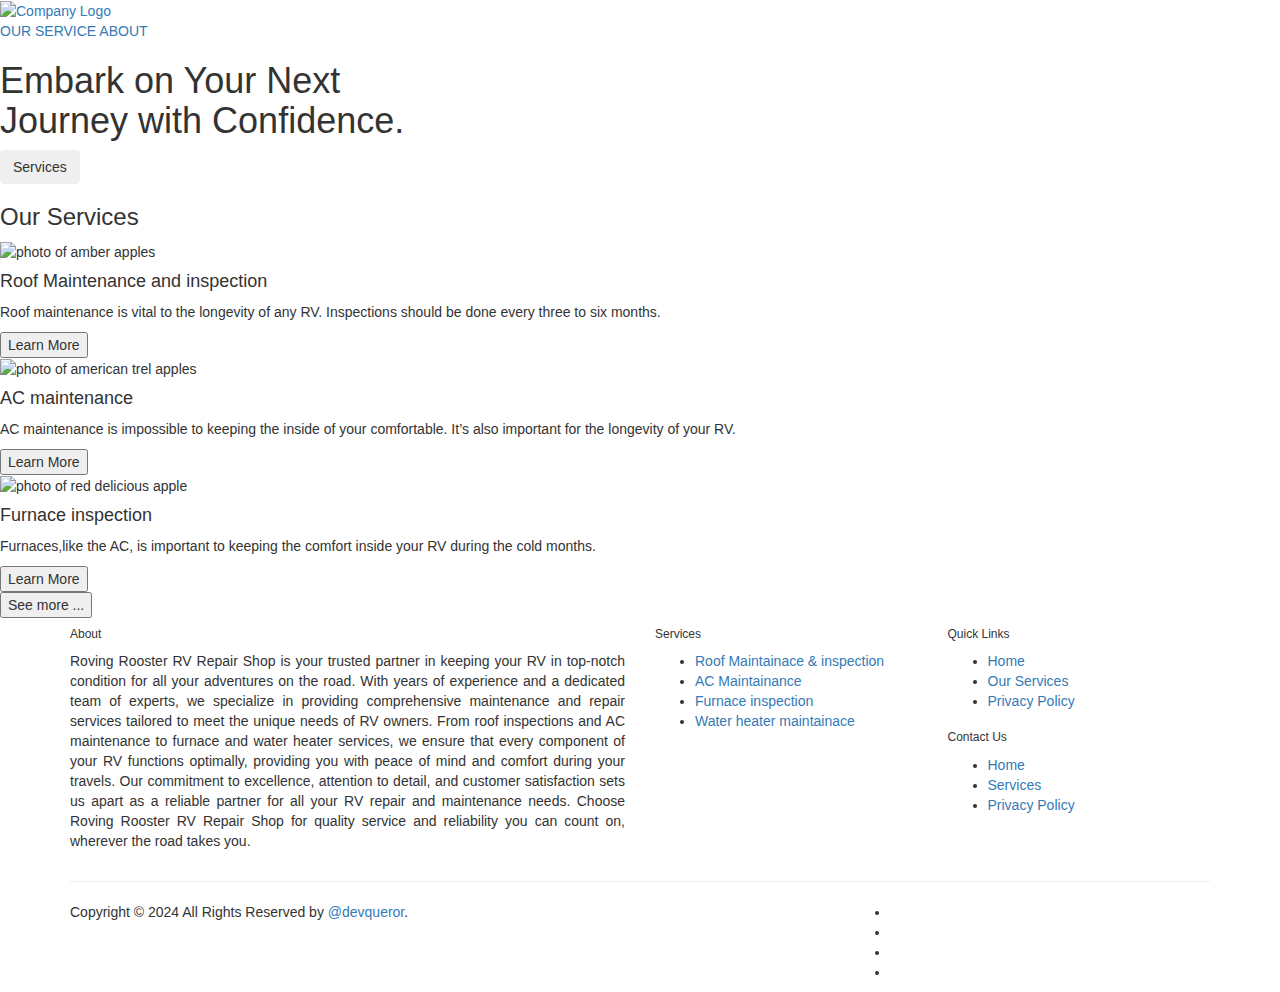
==== index.html @ 05ecd9a5 "----" ====
<!DOCTYPE html>
<html lang="en">

<head>
    <meta charset="UTF-8" />
    <meta name="viewport" content="width=device-width, initial-scale=1" />
    <link rel="icon" type="image/x-icon" href="images/logo2.PNG" sizes="192x192" />
    <title>Roving Rooster RV-Repair</title>
    <link rel="stylesheet" href="https://cdn.jsdelivr.net/npm/bootstrap@3.3.7/dist/css/bootstrap.min.css"
        integrity="sha384-BVYiiSIFeK1dGmJRAkycuHAHRg32OmUcww7on3RYdg4Va+PmSTsz/K68vbdEjh4u" crossorigin="anonymous">


    <link rel="stylesheet" href="css/index.css" />
</head>

<body>
    <header class="nav_header">
        <div class="nav_header_content">
            <a href="index.html/">
                <img src="images/logo.png" alt="Company Logo" id="header-img" /></a>
            <nav id="nav-bar">
                <a href="services.html" class="nav-link">OUR SERVICE</a>
                <a href="#about" class="nav-link">ABOUT</a>
            </nav>
        </div>
    </header>

    <header id="header" style="background-image: url('images/rvimage.jpg');">
        <section id="home-sec" class="flexible home-sec">
            <div class="eye-grabber">
                <h1>Embark on Your Next<br> Journey with Confidence.</h1>
                <button class="btn" onclick="window.location.href = '#services';">
                    Services
                </button>
            </div>
        </section>
    </header>
    <main>

        <section id="services" class="sec-padding">
            <h3 class="section-heading">Our Services</h3>
            <div class="sec-content-div flexible">

                <div class="tile">
                    <img src="images/rvimage1.jpeg" alt="photo of amber apples" />
                    <h4>Roof Maintenance and inspection</h4>
                    <p>
                        Roof maintenance is vital to the longevity of any RV. Inspections should be done every three to
                        six months.
                    </p>
                    <button class="tile_btn" onclick="window.location.href = 'services.html';">
                        Learn More
                    </button>
                </div>
                <div class="tile">
                    <img src="images/ac2.jpg" alt="photo of american trel apples" />
                    <h4>AC maintenance</h4>
                    <p>AC maintenance is impossible to keeping the inside of your comfortable. It’s also important for
                        the longevity of your
                        RV.
                    </p>
                    <button class="tile_btn" onclick="window.location.href = 'services.html';">
                        Learn More
                    </button>
                </div>
                <div class="tile">
                    <img src="images/furnace2.jpg" alt="photo of red delicious apple" />
                    <h4>Furnace inspection</h4>
                    <p>
                        Furnaces,like the AC, is important to keeping the comfort inside your RV during the cold months.
                    </p>
                    <button class="tile_btn" onclick="window.location.href = 'services.html';">
                        Learn More
                    </button>
                </div>
            </div>
            <div class="services_btn_link">
                <button class="more_services_btn" onclick="window.location.href = 'services.html';">
                    See more ...
                </button>
            </div>

        </section>

    </main>
    <!-- Site footer -->
    <footer class="site-footer">
        <div class="container">
            <div class="row">
                <div class="col-sm-12 col-md-6" id="about">
                    <h6>About</h6>
                    <p class="text-justify">Roving Rooster RV Repair Shop is your trusted partner in keeping your RV in
                        top-notch condition for all your adventures
                        on the road. With years of experience and a dedicated team of experts, we specialize in
                        providing comprehensive
                        maintenance and repair services tailored to meet the unique needs of RV owners. From roof
                        inspections and AC maintenance
                        to furnace and water heater services, we ensure that every component of your RV functions
                        optimally, providing you with
                        peace of mind and comfort during your travels. Our commitment to excellence, attention to
                        detail, and customer
                        satisfaction sets us apart as a reliable partner for all your RV repair and maintenance needs.
                        Choose Roving Rooster RV
                        Repair Shop for quality service and reliability you can count on, wherever the road takes you.
                    </p>
                </div>

                <div class="col-xs-6 col-md-3">
                    <h6>Services</h6>
                    <ul class="footer-links">
                        <li><a href="services.html/#roof">Roof Maintainace & inspection</a></li>
                        <li><a href="services.html/#ac">AC Maintainance</a></li>
                        <li><a href="services.html/#furnace">Furnace inspection</a></li>
                        <li><a href="services.html/#waterheater">Water heater maintainace</a></li>
                    </ul>
                </div>

                <div class="col-xs-6 col-md-3">
                    <h6>Quick Links</h6>
                    <ul class="footer-links">
                        <li><a href="index.html">Home</a></li>
                        <li><a href="services.html">Our Services</a></li>
                        <li><a href="#">Privacy Policy</a></li>

                    </ul>
                </div>

                <div class="col-xs-6 col-md-3">
                    <h6>Contact Us</h6>
                    <ul class="footer-links">
                        <li><a href="#">Home</a></li>
                        <li><a href="#">Services</a></li>
                        <li><a href="#">Privacy Policy</a></li>

                    </ul>
                </div>
            </div>
            <hr>
        </div>
        <div class="container">
            <div class="row">
                <div class="col-md-8 col-sm-6 col-xs-12">
                    <p class="copyright-text">Copyright &copy; 2024 All Rights Reserved by
                        <a href="#">@devqueror</a>.
                    </p>
                </div>

                <div class="col-md-4 col-sm-6 col-xs-12">
                    <ul class="social-icons">
                        <li><a class="facebook" href="#"><i class="fa fa-facebook"></i></a></li>
                        <li><a class="twitter" href="#"><i class="fa fa-twitter"></i></a></li>
                        <li><a class="dribbble" href="#"><i class="fa fa-dribbble"></i></a></li>
                        <li><a class="linkedin" href="#"><i class="fa fa-linkedin"></i></a></li>
                    </ul>
                </div>
            </div>
        </div>
    </footer>
</body>

</html>
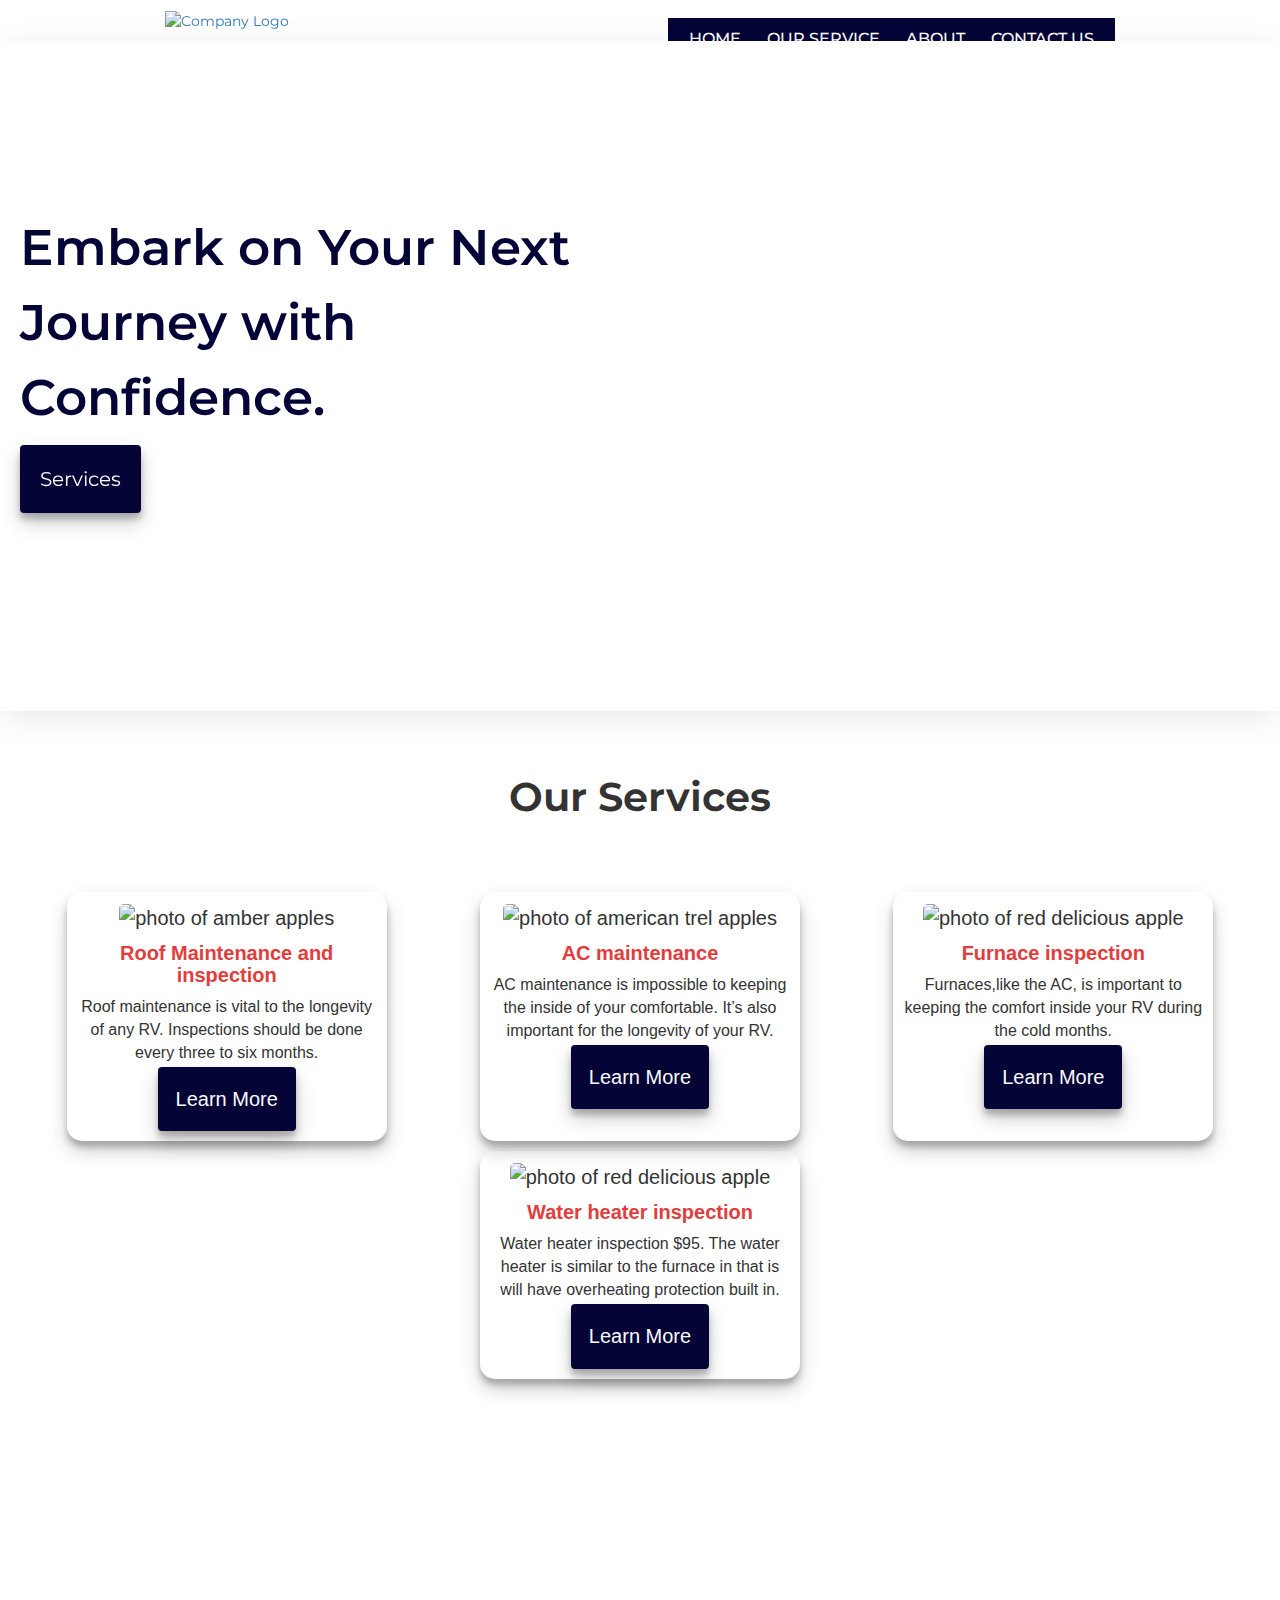
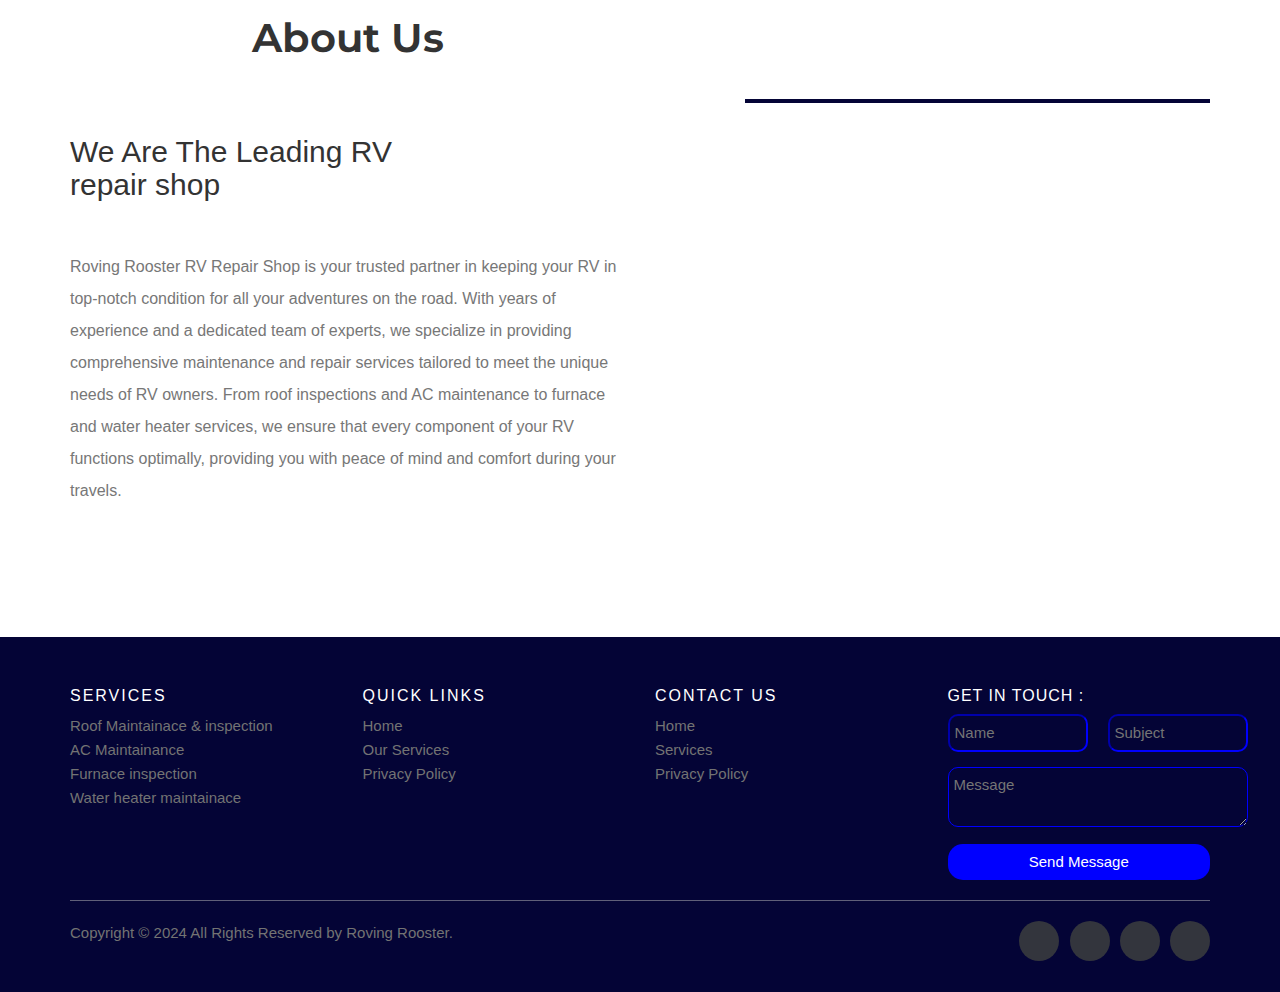
==== commit 2dbab14b: "----" ====
--- a/index.html
+++ b/index.html
@@ -16,16 +16,18 @@
 <body>
     <header class="nav_header">
         <div class="nav_header_content">
-            <a href="index.html/">
+            <a href="index.html">
                 <img src="images/logo.png" alt="Company Logo" id="header-img" /></a>
             <nav id="nav-bar">
+                <a href="index.html" class="nav-link">HOME</a>
                 <a href="services.html" class="nav-link">OUR SERVICE</a>
                 <a href="#about" class="nav-link">ABOUT</a>
+                <a href="#contactus" class="nav-link">CONTACT US</a>
             </nav>
         </div>
     </header>
 
-    <header id="header" style="background-image: url('images/rvimage.jpg');">
+    <header id="header" style="background-image: url('images/rvimage6.jpg');">
         <section id="home-sec" class="flexible home-sec">
             <div class="eye-grabber">
                 <h1>Embark on Your Next<br> Journey with Confidence.</h1>
@@ -36,9 +38,8 @@
         </section>
     </header>
     <main>
-
         <section id="services" class="sec-padding">
-            <h3 class="section-heading">Our Services</h3>
+            <h3 class="services_section_heading">Our Services</h3>
             <div class="sec-content-div flexible">
 
                 <div class="tile">
@@ -48,7 +49,7 @@
                         Roof maintenance is vital to the longevity of any RV. Inspections should be done every three to
                         six months.
                     </p>
-                    <button class="tile_btn" onclick="window.location.href = 'services.html';">
+                    <button class="tile_btn" onclick="window.location.href = 'services.html#roof';">
                         Learn More
                     </button>
                 </div>
@@ -59,7 +60,7 @@
                         the longevity of your
                         RV.
                     </p>
-                    <button class="tile_btn" onclick="window.location.href = 'services.html';">
+                    <button class="tile_btn" onclick="window.location.href = 'services.html#ac';">
                         Learn More
                     </button>
                 </div>
@@ -69,49 +70,75 @@
                     <p>
                         Furnaces,like the AC, is important to keeping the comfort inside your RV during the cold months.
                     </p>
-                    <button class="tile_btn" onclick="window.location.href = 'services.html';">
-                        Learn More
-                    </button>
-                </div>
-            </div>
-            <div class="services_btn_link">
-                <button class="more_services_btn" onclick="window.location.href = 'services.html';">
-                    See more ...
-                </button>
+                    <button class="tile_btn" onclick="window.location.href = 'services.html#furnace';">
+                        Learn More
+                    </button>
+                </div>
+
+                <div class="tile">
+                    <img src="images/waterheater.jpg" alt="photo of red delicious apple" />
+                    <h4>Water heater inspection</h4>
+                    <p>
+                        Water heater inspection $95. The water heater is similar to the furnace in that is will have overheating protection
+                        built in.
+                    </p>
+                    <button class="tile_btn" onclick="window.location.href = 'services.html#waterheater';">
+                        Learn More
+                    </button>
+                </div>
+
             </div>
 
         </section>
-
+        <section class="about-section" id="about">
+                            <div class="container">
+                                <div class="row clearfix">
+                        
+                                    <!--Content Column-->
+                                    <div class="content-column col-md-6 col-sm-12 col-xs-12">
+                                        <div class="inner-column">
+                                            <div class="sec-title">
+                                                <div class="section-heading">About Us</div>
+                                                <h2 class="about_Hd">We Are The Leading RV <br> repair shop</h2>
+                                            </div>
+                                            <div class="text">
+                                                Roving Rooster RV Repair Shop is your trusted partner in keeping your RV in
+                                                top-notch condition for all your adventures
+                                                on the road. With years of experience and a dedicated team of experts, we specialize in
+                                                providing comprehensive
+                                                maintenance and repair services tailored to meet the unique needs of RV owners. From roof
+                                                inspections and AC maintenance
+                                                to furnace and water heater services, we ensure that every component of your RV functions
+                                                optimally, providing you with
+                                                peace of mind and comfort during your travels.
+                                            </div>
+                                        </div>
+                                    </div>
+                        
+                                    <!--Image Column-->
+                                    <div class="image-column col-md-6 col-sm-12 col-xs-12">
+                                        <div class="inner-column " data-wow-delay="0ms" data-wow-duration="1500ms">
+                                            <div class="image">
+                                                <img src="images/rvphoto5.webp" alt="">
+                                            </div>
+                                        </div>
+                                    </div>
+                        
+                                </div>
+                            </div>
+        </section>
     </main>
     <!-- Site footer -->
     <footer class="site-footer">
         <div class="container">
             <div class="row">
-                <div class="col-sm-12 col-md-6" id="about">
-                    <h6>About</h6>
-                    <p class="text-justify">Roving Rooster RV Repair Shop is your trusted partner in keeping your RV in
-                        top-notch condition for all your adventures
-                        on the road. With years of experience and a dedicated team of experts, we specialize in
-                        providing comprehensive
-                        maintenance and repair services tailored to meet the unique needs of RV owners. From roof
-                        inspections and AC maintenance
-                        to furnace and water heater services, we ensure that every component of your RV functions
-                        optimally, providing you with
-                        peace of mind and comfort during your travels. Our commitment to excellence, attention to
-                        detail, and customer
-                        satisfaction sets us apart as a reliable partner for all your RV repair and maintenance needs.
-                        Choose Roving Rooster RV
-                        Repair Shop for quality service and reliability you can count on, wherever the road takes you.
-                    </p>
-                </div>
-
                 <div class="col-xs-6 col-md-3">
                     <h6>Services</h6>
                     <ul class="footer-links">
-                        <li><a href="services.html/#roof">Roof Maintainace & inspection</a></li>
-                        <li><a href="services.html/#ac">AC Maintainance</a></li>
-                        <li><a href="services.html/#furnace">Furnace inspection</a></li>
-                        <li><a href="services.html/#waterheater">Water heater maintainace</a></li>
+                        <li><a href="services.html#roof">Roof Maintainace & inspection</a></li>
+                        <li><a href="services.html#ac">AC Maintainance</a></li>
+                        <li><a href="services.html#furnace">Furnace inspection</a></li>
+                        <li><a href="services.html#waterheater">Water heater maintainace</a></li>
                     </ul>
                 </div>
 
@@ -125,7 +152,7 @@
                     </ul>
                 </div>
 
-                <div class="col-xs-6 col-md-3">
+                <div class="col-xs-6 col-md-3" id="contactus">
                     <h6>Contact Us</h6>
                     <ul class="footer-links">
                         <li><a href="#">Home</a></li>
@@ -134,6 +161,31 @@
 
                     </ul>
                 </div>
+
+                                <div class="col-xs-6 col-md-3">
+                                    <h6 class="email_hd">Get in touch :</h6>
+                                    <section class="email_sec">
+                                        <form>
+                                            <div class="email_input_sec">
+                                                <div class="email_input">
+                                                    <input name="name" placeholder="Name" type="text" class="text" />
+                                                </div>
+                                                <div class="email_input">
+                                                    <input name="Subject" placeholder="Subject" type="text" class="text" />
+                                                </div>
+                                            </div>
+                                            <div class="email_input_sec">
+                                                <div class="email_input_textarea">
+                                                    <textarea name="message" placeholder="Message"></textarea>
+                                                </div>
+                                            </div>
+                                            <div class="email_button_sec">
+                                                <a href="#" class="email_button">Send Message</a>
+                                            </div>
+                                        </form>
+                                    </section>
+                                </div>
+                                
             </div>
             <hr>
         </div>
@@ -141,7 +193,7 @@
             <div class="row">
                 <div class="col-md-8 col-sm-6 col-xs-12">
                     <p class="copyright-text">Copyright &copy; 2024 All Rights Reserved by
-                        <a href="#">@devqueror</a>.
+                        <a href="#">Roving Rooster</a>.
                     </p>
                 </div>
 
--- a/css/index.css
+++ b/css/index.css
@@ -0,0 +1,840 @@
+@import url("https://fonts.googleapis.com/css2?family=Montserrat:ital,wght@0,400;0,500;0,600;0,800;1,600&display=swap");
+@import url("https://fonts.googleapis.com/css2?family=Open+Sans:wght@400;600;700&display=swap");
+
+:root {
+    font-size: 10px;
+    font-family: "Open Sans", sans-serif;
+    margin: 0;
+    padding: 0;
+    box-sizing: border-box;
+    scroll-behavior: smooth;
+}
+
+body {
+    margin: 0;
+    padding: 0;
+}
+
+.nav_header {
+    height: max-content;
+    font-family: "Montserrat", sans-serif;
+    width: 100%;
+    background-color: white;
+    padding: 1rem 0;
+    position: sticky;
+    z-index: 99;
+    top: 0;
+    left: 0;
+    box-shadow: 0 6px 31px -2px rgba(0, 0, 0, 0.1);
+}
+
+#header {
+    background-size: cover;
+    background-position: center;
+    height: max-content;
+    font-family: "Montserrat", sans-serif;
+    width: 100%;
+    background-color: white;
+    padding: 1rem 0;
+    position: sticky;
+    z-index: 99;
+    left: 0;
+    box-shadow: 0 6px 31px -2px rgba(0, 0, 0, 0.1);
+}
+
+@media (max-width: 800px) {
+    #header {
+        text-align: center;
+        height: auto;
+    }
+}
+
+.nav_header_content {
+    max-width: 95rem;
+    width: auto;
+    margin: 0 auto;
+}
+
+.header-content-div {
+    max-width: 95rem;
+    width: auto;
+    margin: 0 auto;
+}
+
+@media (max-width: 991px) {
+    .header-content-div {
+        max-width: 75rem;
+    }
+
+    .nav_header_content {
+        max-width: 75rem;
+    }
+}
+
+#header-img {
+    height: 6.5rem;
+    width: auto;
+}
+
+@media (max-width: 800px) {
+    #header-img {
+        height: 4.5rem;
+    }
+}
+
+nav {
+    position: relative;
+    top: 0.8rem;
+    float: right;
+    font-size: 1.6rem;
+    font-weight: 500;
+    padding: 1rem;
+    background-color: #040436;
+}
+
+@media (max-width: 800px) {
+    nav {
+        position: static;
+        float: none;
+        font-size: 1.4rem;
+        padding: 1.5rem 1rem;
+    }
+}
+
+.nav-link {
+    text-decoration: none !important;
+    color: white;
+    margin: 0 0.5rem;
+    padding: 0 0.6rem;
+    transition: border-bottom 0.2s;
+}
+
+@media (max-width: 475px) {
+    .nav-link {
+        margin: 0 0.2rem;
+        padding: 0 0.2rem;
+        font-size: 1.2rem;
+    }
+}
+
+.nav-link:hover {
+    color: #e23d3d;
+    border-bottom: 2px solid #e23d3d;
+}
+
+.nav-link:active {
+    color: #f84848;
+}
+
+.flexible {
+    display: flex;
+    flex-flow: row wrap;
+    justify-content: center;
+    align-content: center;
+    text-align: center;
+}
+
+.home-sec {
+    font-family: "Montserrat", sans-serif;
+    background-size: cover;
+    background-position: center;
+    text-align: start;
+    min-height: 60rem;
+    height: auto;
+    margin: 0 auto 5rem auto;
+    justify-content: start;
+    max-width: 180rem;
+    color: #fff;
+}
+
+@media (max-width: 800px) {
+    .home-sec {
+        flex-flow: column wrap;
+        max-width: 100%;
+    }
+}
+
+.eye-grabber {
+    flex: 1;
+    padding: 2rem;
+}
+
+@media (max-width: 800px) {
+    .eye-grabber {
+        max-width: max-content;
+        padding-bottom: 8rem;
+    }
+}
+
+.eye-grabber h1 {
+    font-size: 5rem;
+    line-height: 1.5;
+    font-weight: 600;
+    background-color: rgba(255, 255, 255, 0.5);
+    color: #040436;
+}
+
+.eye-grabber-img {
+    flex: 1;
+}
+
+@media (max-width: 800px) {
+    .eye-grabber-img {
+        width: 100%;
+    }
+}
+
+.eye-grabber-img img {
+    max-width: 100%;
+}
+
+.services_btn_link {
+    display: flex;
+    justify-content: center;
+    align-items: center;
+}
+
+.more_services_btn {
+    border: none;
+    font-size: 2rem;
+    border-radius: 0.4rem;
+    padding: 1.8rem;
+    background-color: #040436;
+    color: #fafafa;
+    outline: 0;
+    box-shadow: 0 10px 20px rgba(0, 0, 0, 0.19), 0 6px 6px rgba(0, 0, 0, 0.23);
+    transition: all 0.2s;
+    margin-top: 2px;
+}
+
+.tile_btn {
+    border: none;
+    font-size: 2rem;
+    border-radius: 0.4rem;
+    padding: 1.8rem;
+    background-color: #040436;
+    color: #fafafa;
+    outline: 0;
+    box-shadow: 0 10px 20px rgba(0, 0, 0, 0.19), 0 6px 6px rgba(0, 0, 0, 0.23);
+    transition: all 0.2s;
+    margin-top: 2px;
+}
+
+.tile_btn:hover {
+    background-color: #040436;
+    cursor: pointer;
+}
+
+.tile_btn:active {
+    transform: scale(0.9);
+}
+
+.btn {
+    border: none;
+    font-size: 2rem;
+    border-radius: 0.4rem;
+    padding: 2rem;
+    background-color: #040436;
+    color: #fafafa;
+    outline: 0;
+    box-shadow: 0 10px 20px rgba(0, 0, 0, 0.19), 0 6px 6px rgba(0, 0, 0, 0.23);
+    transition: all 0.2s;
+}
+
+.btn:hover {
+    background-color: #040436;
+    cursor: pointer;
+}
+
+.btn:active {
+    transform: scale(0.9);
+}
+
+.section-heading {
+    font-size: 4rem;
+    font-family: "Montserrat", sans-serif;
+    font-weight: 650;
+    line-height: 1.2;
+    margin-bottom:53px;
+    padding:2rem;
+    text-align: center;
+}
+
+.services_section_heading{
+        font-size: 4rem;
+            font-family: "Montserrat", sans-serif;
+            font-weight: 650;
+            line-height: 1.2;
+            margin-top:-38px;
+            margin-bottom: 45px;
+            padding: 2rem;
+            text-align: center;
+}
+
+.sec-content-div {
+    font-size: 2rem;
+    /*text-align: start;*/
+    padding: 1px 2rem 5rem 2rem;
+    width: auto;
+    justify-content: space-around;
+    max-width: 150rem;
+    margin: 0 auto;
+}
+
+.sec-padding {
+    padding: 8rem 0 10rem 0;
+}
+
+
+#about img {
+    max-width: 100%;
+    height: auto;
+    /*background-color: white;*/
+    border-radius: 0.5rem;
+    box-shadow: 0 6px 31px -2px rgba(0, 0, 0, 0.1);
+}
+
+#varieties {
+    background-color: #e3e3e3;
+}
+
+.tile {
+    /*background-color: #fafafa;*/
+    width: 32rem;
+    box-shadow: 0 10px 20px rgba(0, 0, 0, 0.19), 0 6px 6px rgba(0, 0, 0, 0.23);
+    border-radius: 1.5rem;
+    transition: all 0.2s;
+    padding: 1rem;
+    margin: 0.5rem;
+}
+
+@media (max-width: 680px) {
+    .tile {
+        width: auto;
+        max-width: 100%;
+        min-width: 20rem;
+        padding: 1rem!important;
+       /*margin: 1.5rem auto;*/
+        height: auto;
+    }
+}
+
+.tile img {
+    width: 100%;
+    max-width: 30rem;
+    border-radius: 0.5rem;
+}
+
+.tile h4 {
+    font-size: 2rem;
+    font-weight: 600;
+    padding: 1rem 0;
+    color: #e23d3d;
+    margin: 0;
+}
+
+.tile p {
+    font-size: 1.6rem;
+    padding: 0;
+    margin: 0;
+}
+
+.tile:hover {
+    transform: scale(1.05);
+    box-shadow: 0 20px 40px rgba(0, 0, 0, 0.19), 0 16px 16px rgba(0, 0, 0, 0.23);
+}
+
+#our-service {
+    background-color: #ee6f57;
+}
+
+.bars {
+    height: max-content;
+    display: flex;
+    flex-flow: row wrap;
+    justify-content: space-between;
+    align-content: flex-start;
+    margin: 2rem;
+    width: 100%;
+}
+
+@media (max-width: 990px) {
+    .bars {
+        flex-flow: column wrap;
+    }
+
+    .icon-container {
+        margin: 0 2.5rem;
+    }
+}
+
+.bars .icon-container {
+    max-width: 10rem;
+    flex: 1;
+}
+
+.icon-container img {
+    max-height: 100%;
+    max-width: 100%;
+}
+
+.bars .txt-container {
+    flex: 2;
+    padding: 3rem;
+}
+
+.txt-container h5 {
+    font-size: 4rem;
+    font-weight: 500;
+    padding: 0;
+    margin: 0;
+    font-family: "Montserrat", sans-serif;
+}
+
+.txt-container p {
+    font-size: 2.3rem;
+}
+
+#benefits {
+    background-color: #f84848;
+}
+
+#benefits iframe {
+    outline: 0;
+    border: none;
+    width: 100%;
+    border-radius: 0.4rem;
+    box-shadow: 0 20px 40px rgba(0, 0, 0, 0.19), 0 16px 16px rgba(0, 0, 0, 0.23);
+}
+
+#contact {
+    background-color: #cb3737;
+    color: #fafafa;
+}
+
+#contact h6 {
+    font-size: 3rem;
+    font-weight: 500;
+}
+
+.text-justify{
+    text-align: justify;
+    font-size: 16px;
+}
+
+input[type="email"] {
+    border: none;
+    outline: 0;
+    font-size: 2rem;
+    border-radius: 0.4rem;
+    box-shadow: 0 10px 20px rgba(0, 0, 0, 0.19), 0 6px 6px rgba(0, 0, 0, 0.23);
+    padding: 2rem;
+}
+
+@media (max-width: 520px) {
+    #contact h6 {
+        font-size: 2rem;
+    }
+
+    #contact input[type="submit"],
+    #contact input[type="email"] {
+        margin: 1rem 1rem 0 1rem;
+    }
+}
+
+                /**About section**/
+        
+                .about-section {
+                    position: relative;
+                    padding: 50px 0px;
+                }
+        
+                .about-section .content-column {
+                    position: relative;
+                    margin-bottom: 40px;
+                }
+        
+                .about-section .content-column .inner-column {
+                    position: relative;
+                    padding-top: 10px;
+                    /*padding-right: 100px;*/
+                    display: flex;
+                    flex-direction: column;
+                    justify-content: center !important;
+                }
+        
+                .about-section .content-column .text {
+                    position: relative;
+                    color: #777777;
+                    font-size: 1.6rem;
+                    line-height: 2em;
+                    margin-bottom: 40px;
+                    /*text-align: center;*/
+
+                }
+
+                .about_Hd{
+                    /*text-align: center;*/
+                }
+        
+                .about-section .content-column .email {
+                    position: relative;
+                    color: #252525;
+                    font-weight: 700;
+                    margin-bottom: 50px;
+                }
+        
+                .about-section .image-column {
+                    position: relative;
+                    margin-bottom: 50px;
+                }
+        
+                .about-section .image-column .inner-column {
+                    position: relative;
+                    /*padding: 40px 40px 0px 0px;*/
+                    margin-top: 115px;
+                    margin-left: 50px;
+                }
+        
+                .about-section .image-column .inner-column:after {
+                    position: absolute;
+                    content: '';
+                    right: 0px;
+                    top: 0px;
+                    left: 40px;
+                    bottom: 100px;
+                    z-index: -1;
+                    border: 2px solid #040436;
+                }
+        
+                .about-section .image-column .inner-column .image {
+                    position: relative;
+                }
+        
+                .about-section .image-column .inner-column .image:before {
+                    position: absolute;
+                    content: '';
+                    left: -50px;
+                    bottom: -50px;
+                    width: 299px;
+                    height: 299px;
+                    background: url(img/pattern-2.png) no-repeat;
+                }
+        
+                .about-section .image-column .inner-column .image img {
+                    position: relative;
+                    width: 100%;
+                    display: block;
+                }
+        
+                .about-section .image-column .inner-column .image .overlay-box {
+                    position: absolute;
+                    left: 40px;
+                    bottom: 48px;
+                }
+        
+                .about-section .image-column .inner-column .image .overlay-box .year-box {
+                    position: relative;
+                    color: #252525;
+                    font-size: 24px;
+                    font-weight: 700;
+                    line-height: 1.4em;
+                    padding-left: 125px;
+                }
+        
+                .about-section .image-column .inner-column .image .overlay-box .year-box .number {
+                    position: absolute;
+                    left: 0px;
+                    top: 0px;
+                    width: 110px;
+                    height: 110px;
+                    color: #040436;
+                    font-size: 68px;
+                    font-weight: 700;
+                    line-height: 105px;
+                    text-align: center;
+                    background-color: #ffffff;
+                    border: 1px solid #000000;
+                }
+        
+                .about-section .btn-style-three:before {
+                    position: absolute;
+                    content: '';
+                    left: 10px;
+                    top: 10px;
+                    z-index: -1;
+                    right: -10px;
+                    bottom: -10px;
+                    background: url(https://i.ibb.co/DKn55Qz/pattern-1.jpg) repeat;
+                }
+        
+                .about-section .btn-style-three:hover {
+                    color: #ffffff;
+                    background: #d7a449;
+                }
+        
+                .about-section .btn-style-three {
+                    position: relative;
+                    line-height: 24px;
+                    color: #252525;
+                    font-size: 15px;
+                    font-weight: 700;
+                    background: none;
+                    display: inline-block;
+                    padding: 11px 40px;
+                    background-color: #ffffff;
+                    text-transform: capitalize;
+                    border: 2px solid #040436;
+                    font-family: 'Arimo', sans-serif;
+                }
+        
+                .sec-title2 {
+                    color: #fff;
+                }
+        
+                .sec-title {
+                    position: relative;
+                    padding-bottom: 40px;
+                }
+        
+                .sec-title .title {
+                    position: relative;
+                    color: #040436;
+                    font-size: 18px;
+                    font-weight: 700;
+                    padding-right: 50px;
+                    margin-bottom: 15px;
+                    display: inline-block;
+                    text-transform: capitalize;
+                }
+        
+                .sec-title .title:before {
+                    position: absolute;
+                    content: '';
+                    right: 0px;
+                    bottom: 7px;
+                    width: 40px;
+                    height: 1px;
+                    background-color: #bbbbbb;
+                }
+
+
+/* ==== footer ===== */
+.site-footer {
+    background-color: #040436;
+    padding: 45px 0 20px;
+    font-size: 15px;
+    line-height: 24px;
+    color: #737373;
+}
+
+.site-footer hr {
+    border-top-color: #bbb;
+    opacity: 0.5
+}
+
+.site-footer hr.small {
+    margin: 20px 0
+}
+
+.site-footer h6 {
+    color: #fff;
+    font-size: 16px;
+    text-transform: uppercase;
+    margin-top: 5px;
+    letter-spacing: 2px
+}
+
+.site-footer a {
+    color: #737373;
+}
+
+.site-footer a:hover {
+    color: #3366cc;
+    text-decoration: none;
+}
+
+.footer-links {
+    padding-left: 0;
+    list-style: none
+}
+
+.footer-links li {
+    display: block
+}
+
+.footer-links a {
+    color: #737373
+}
+
+.footer-links a:active,
+.footer-links a:focus,
+.footer-links a:hover {
+    color: #3366cc;
+    text-decoration: none;
+}
+
+.footer-links.inline li {
+    display: inline-block
+}
+
+.site-footer .social-icons {
+    text-align: right
+}
+
+.site-footer .social-icons a {
+    width: 40px;
+    height: 40px;
+    line-height: 40px;
+    margin-left: 6px;
+    margin-right: 0;
+    border-radius: 100%;
+    background-color: #33353d
+}
+
+.copyright-text {
+    margin: 0
+}
+
+@media (max-width:991px) {
+    .site-footer [class^=col-] {
+        margin-bottom: 30px
+    }
+}
+
+@media (max-width:767px) {
+    .site-footer {
+        padding-bottom: 0
+    }
+
+    .site-footer .copyright-text,
+    .site-footer .social-icons {
+        text-align: center
+    }
+}
+
+.social-icons {
+    padding-left: 0;
+    margin-bottom: 0;
+    list-style: none
+}
+
+.social-icons li {
+    display: inline-block;
+    margin-bottom: 4px
+}
+
+.social-icons li.title {
+    margin-right: 15px;
+    text-transform: uppercase;
+    color: #96a2b2;
+    font-weight: 700;
+    font-size: 13px
+}
+
+.social-icons a {
+    background-color: #eceeef;
+    color: #818a91;
+    font-size: 16px;
+    display: inline-block;
+    line-height: 44px;
+    width: 44px;
+    height: 44px;
+    text-align: center;
+    margin-right: 8px;
+    border-radius: 100%;
+    -webkit-transition: all .2s linear;
+    -o-transition: all .2s linear;
+    transition: all .2s linear
+}
+
+.social-icons a:active,
+.social-icons a:focus,
+.social-icons a:hover {
+    color: #fff;
+    background-color: #29aafe
+}
+
+.social-icons.size-sm a {
+    line-height: 34px;
+    height: 34px;
+    width: 34px;
+    font-size: 14px
+}
+
+.social-icons a.facebook:hover {
+    background-color: #3b5998
+}
+
+.social-icons a.twitter:hover {
+    background-color: #00aced
+}
+
+.social-icons a.linkedin:hover {
+    background-color: #007bb6
+}
+
+.social-icons a.dribbble:hover {
+    background-color: #ea4c89
+}
+
+@media (max-width:767px) {
+    .social-icons li.title {
+        display: block;
+        margin-right: 0;
+        font-weight: 600
+    }
+}
+
+/*Footer Email*/
+.email_hd{
+    color: #fff;
+        font-size: 16px;
+        text-transform: uppercase;
+        margin-top: 5px;
+        letter-spacing: 1px !important;
+}
+.email_sec{
+    background-color: transparent;
+
+}
+
+.email_input_sec{
+    display: flex;
+    flex-direction: row;
+    margin-bottom: 10px;
+}
+
+.email_input{
+    margin-bottom: 5px; 
+    margin-right: 20px;   
+}
+
+.email_input input{
+    border-radius: 10px;
+    padding: 5px;
+    width: 140px;
+    background-color: transparent;
+    color: white;
+    border-color: blue;
+}
+
+.email_input_textarea textarea{
+    border-radius: 10px;
+    padding: 5px;
+    width: 300px;
+    background-color: transparent;
+    color: white;
+    border-color: blue;
+}
+
+.email_button_sec{
+        background-color: blue;
+        padding: 6px;
+        border-radius: 15px;
+        text-align: center;
+}
+
+.email_button{
+    color: white !important;
+}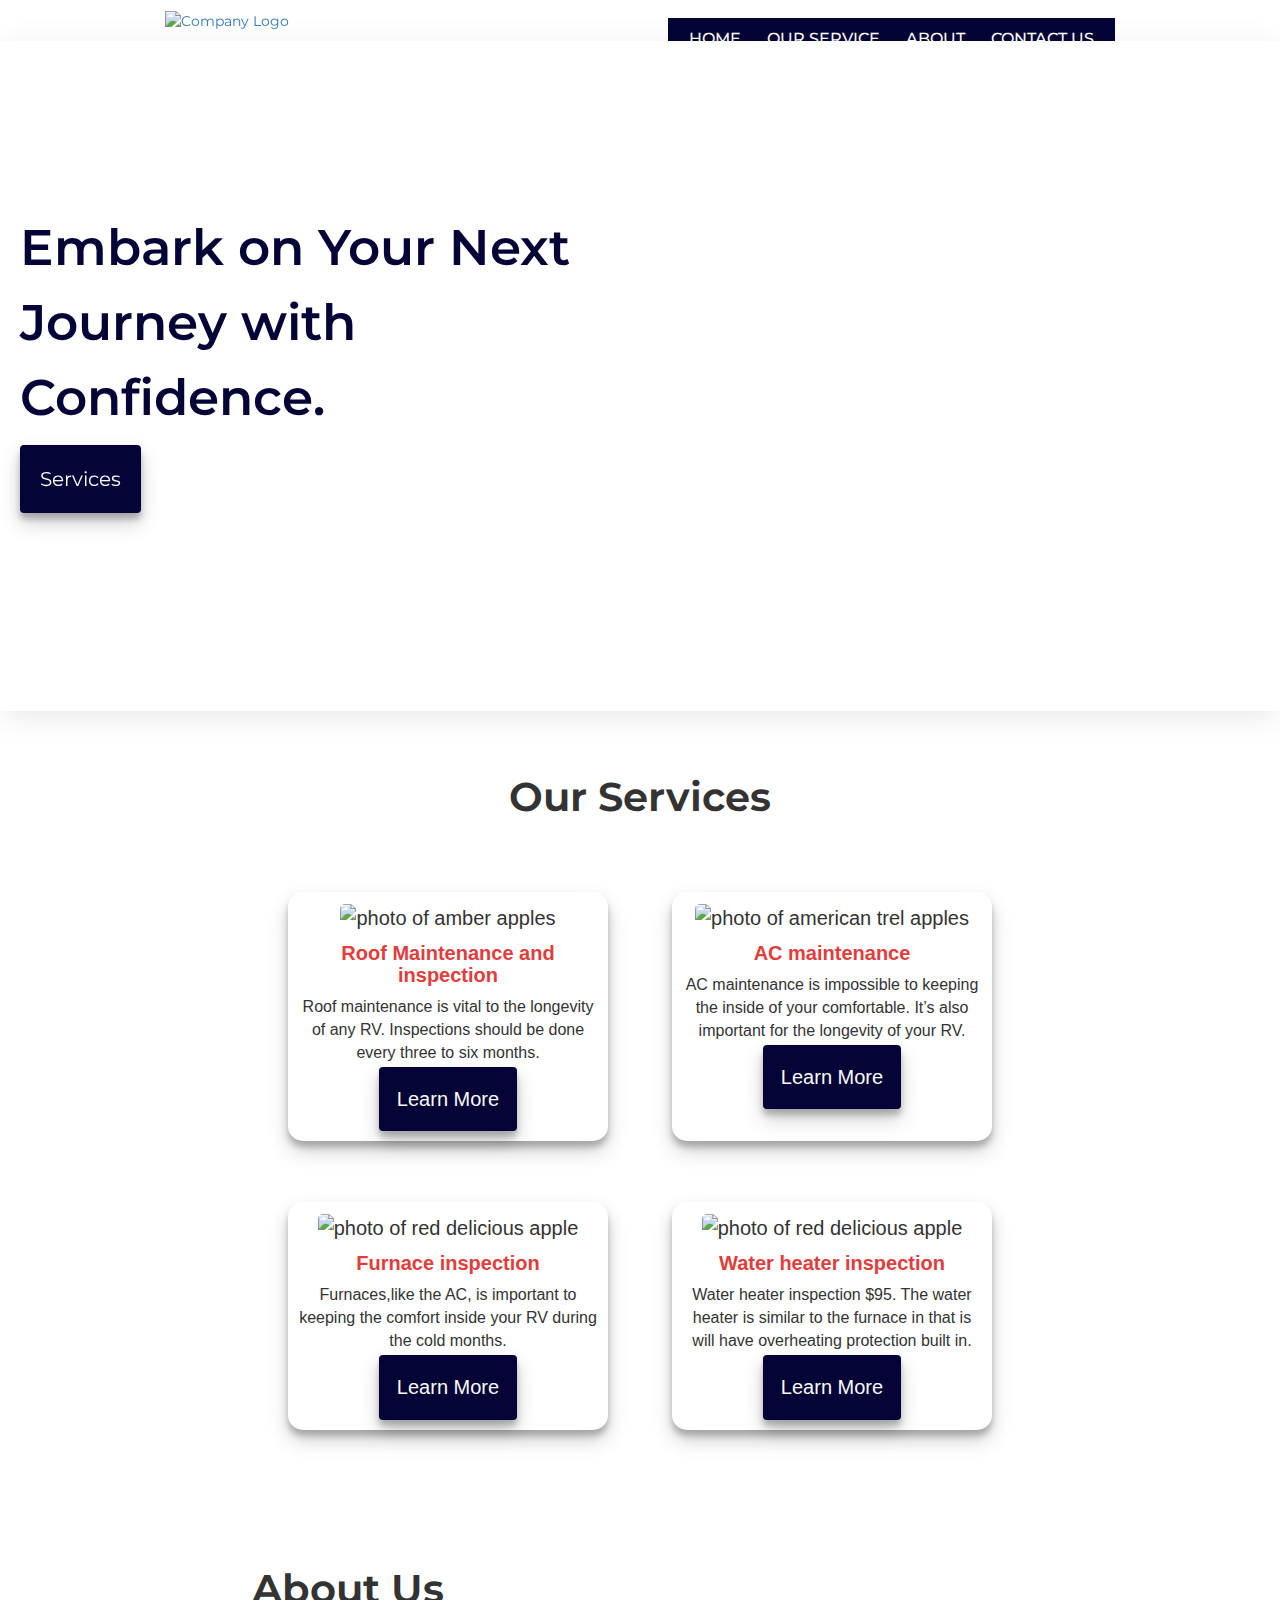
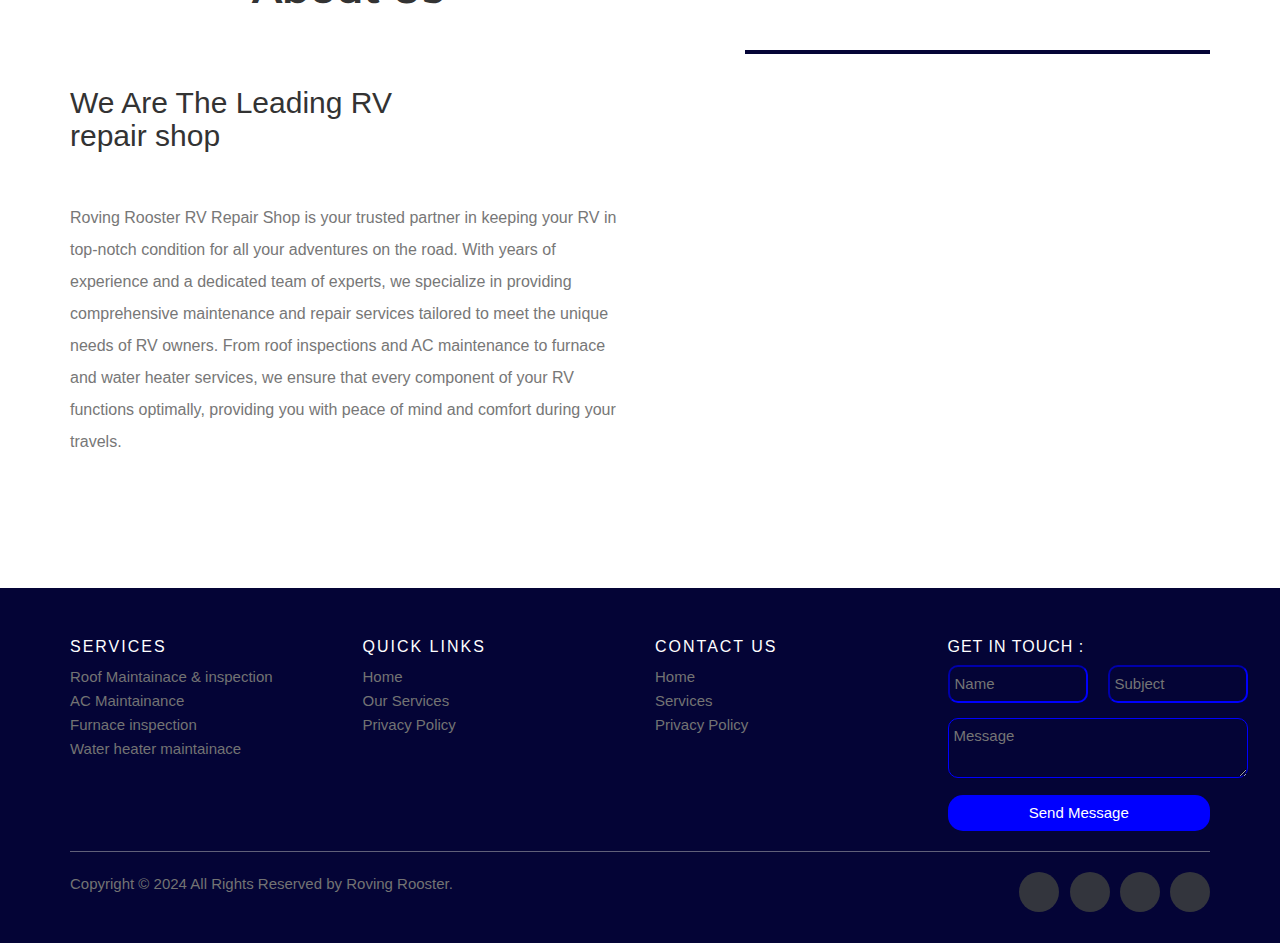
==== commit 00282765: "----" ====
--- a/index.html
+++ b/index.html
@@ -64,6 +64,8 @@
                         Learn More
                     </button>
                 </div>
+            </div>
+            <div class="sec-content-div flexible">
                 <div class="tile">
                     <img src="images/furnace2.jpg" alt="photo of red delicious apple" />
                     <h4>Furnace inspection</h4>
@@ -74,7 +76,6 @@
                         Learn More
                     </button>
                 </div>
-
                 <div class="tile">
                     <img src="images/waterheater.jpg" alt="photo of red delicious apple" />
                     <h4>Water heater inspection</h4>
@@ -86,7 +87,6 @@
                         Learn More
                     </button>
                 </div>
-
             </div>
 
         </section>
--- a/css/index.css
+++ b/css/index.css
@@ -276,13 +276,13 @@
     /*text-align: start;*/
     padding: 1px 2rem 5rem 2rem;
     width: auto;
-    justify-content: space-around;
     max-width: 150rem;
     margin: 0 auto;
+    gap:54px;
 }
 
 .sec-padding {
-    padding: 8rem 0 10rem 0;
+    padding-top: 8rem;
 }
 
 
@@ -314,7 +314,7 @@
         max-width: 100%;
         min-width: 20rem;
         padding: 1rem!important;
-       /*margin: 1.5rem auto;*/
+        margin: 1.5rem;
         height: auto;
     }
 }
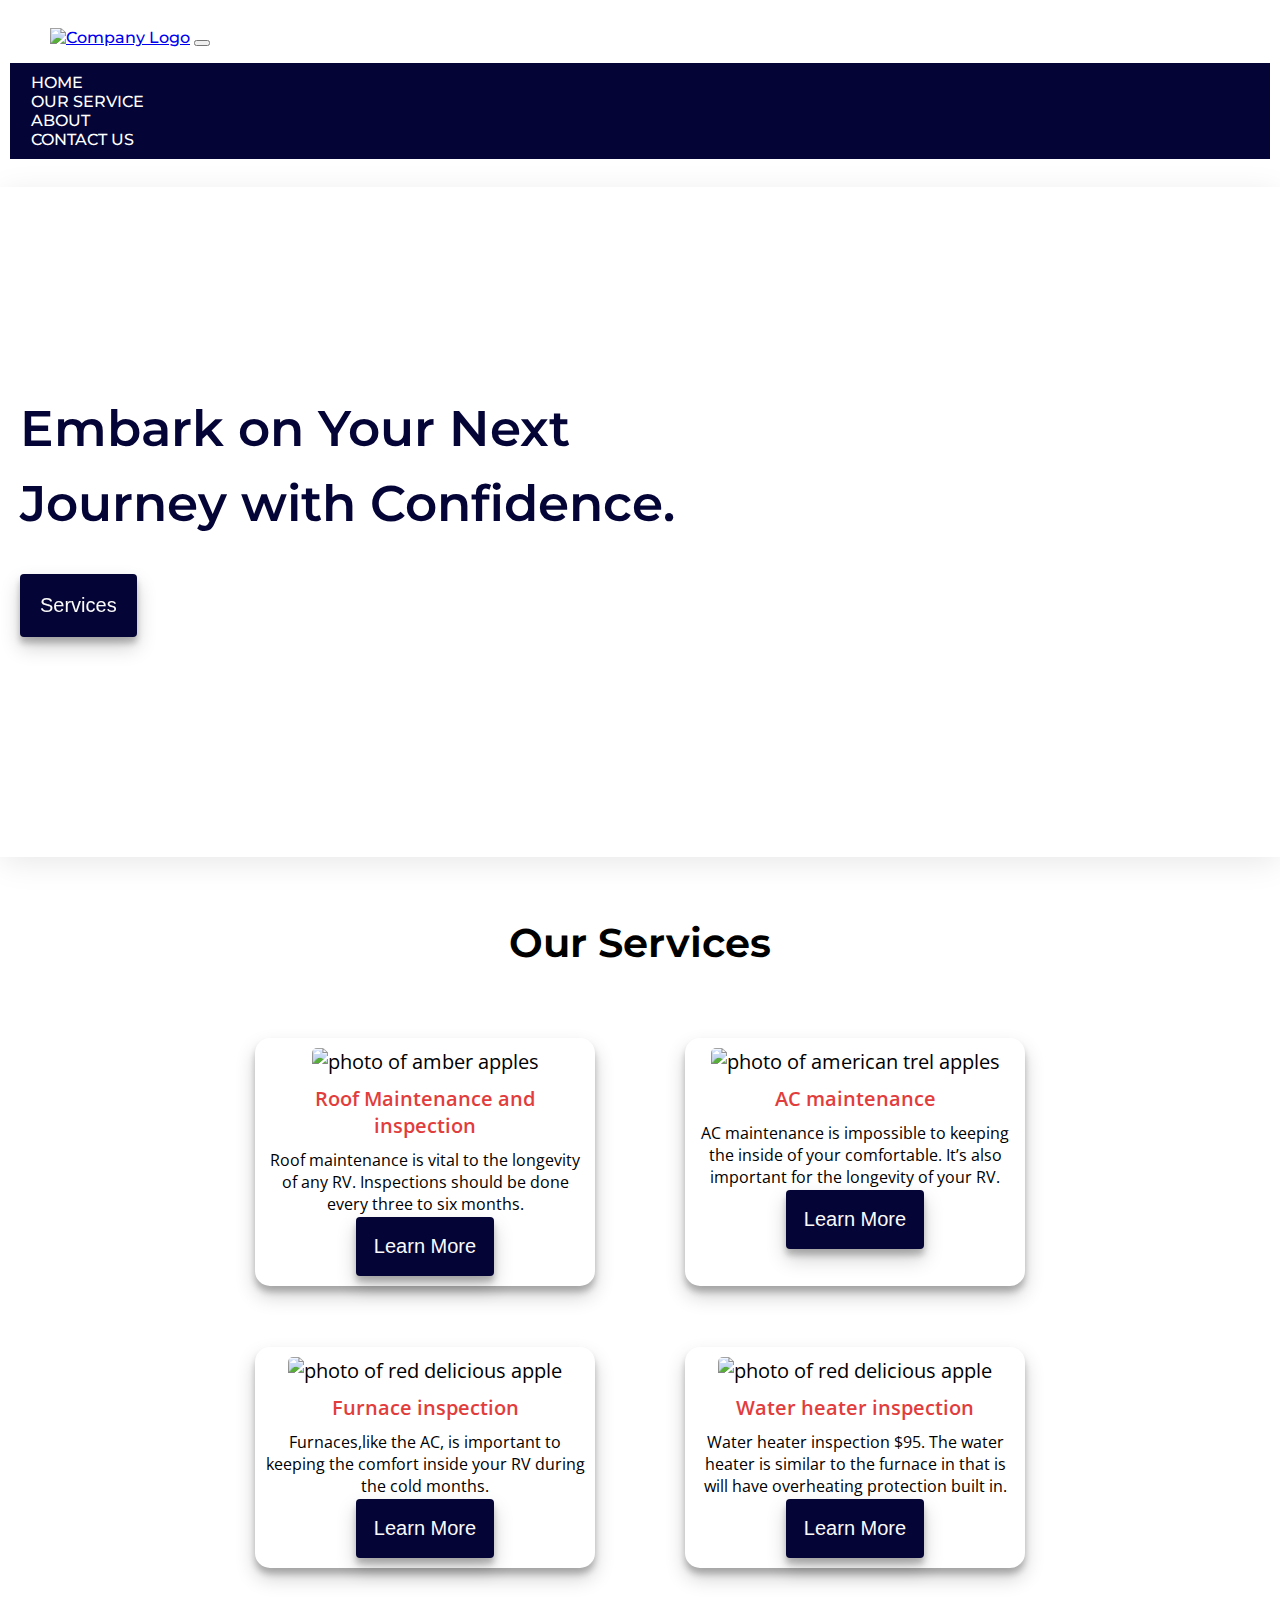
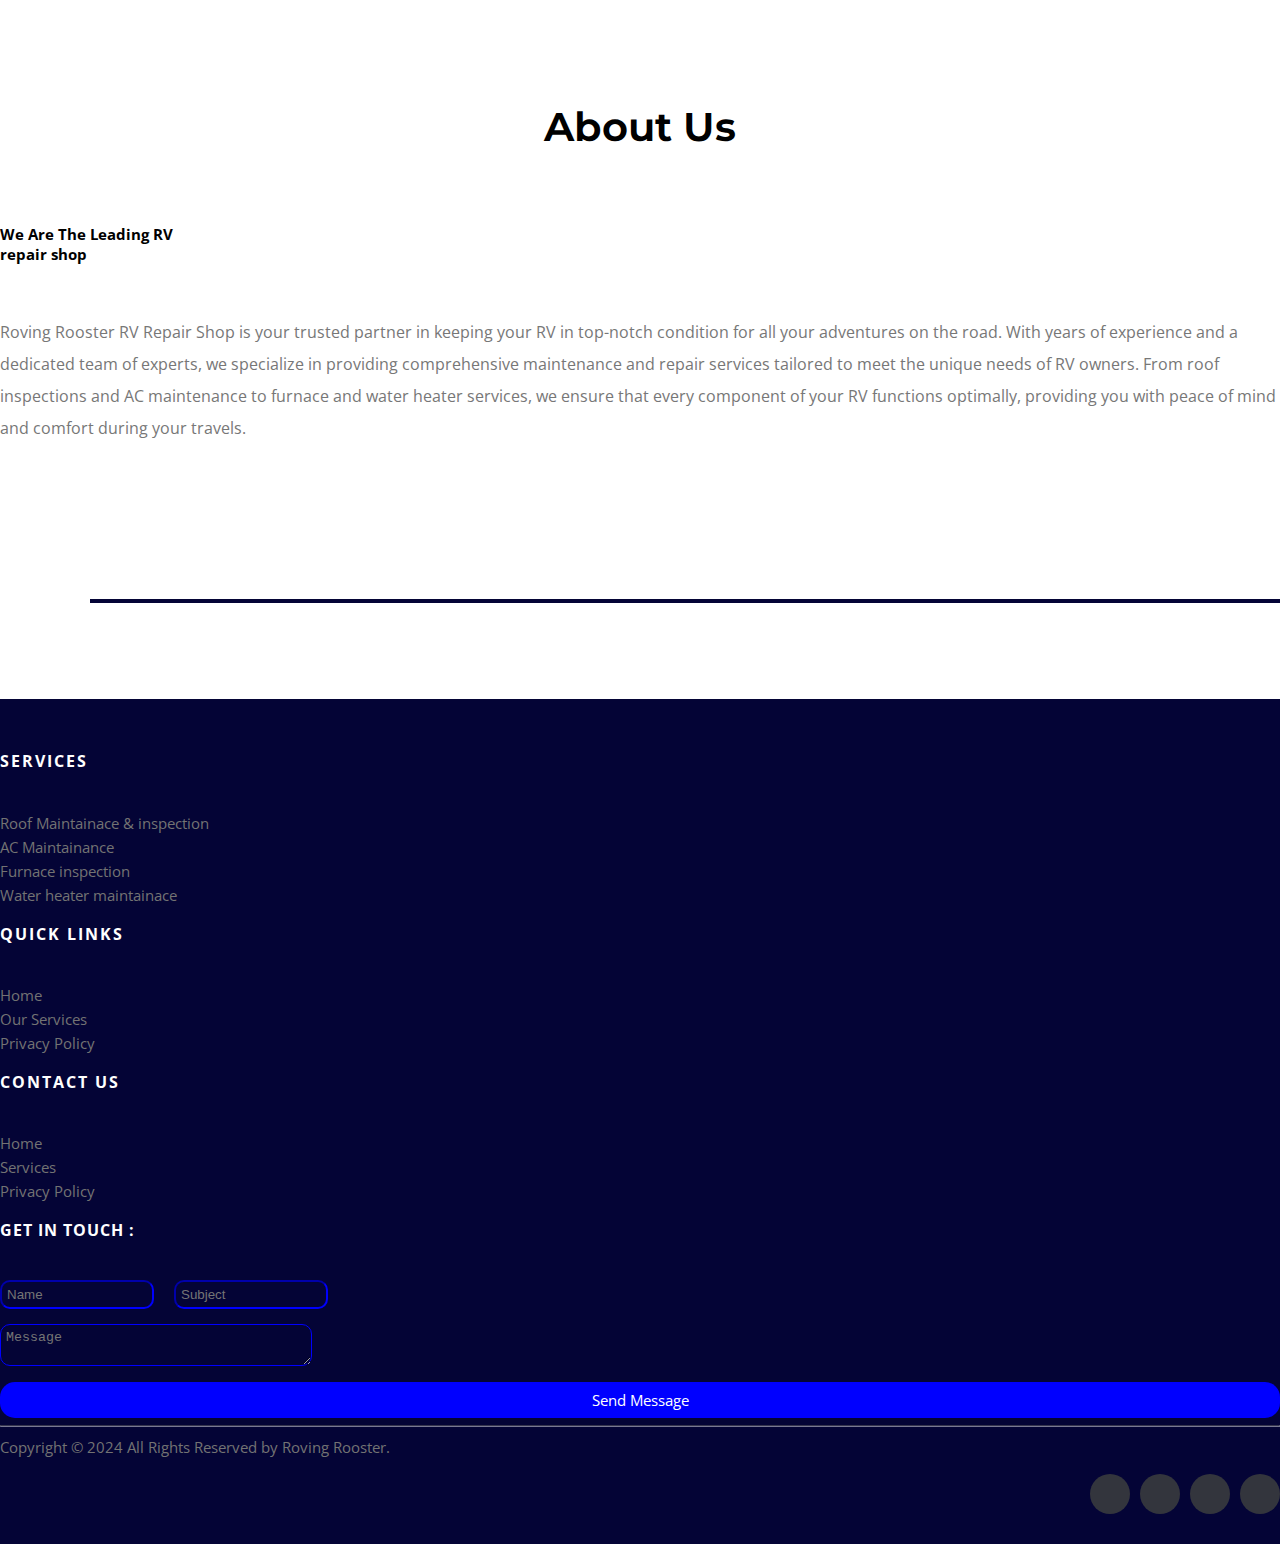
==== commit 31b0e209: "----updated the navbar" ====
--- a/index.html
+++ b/index.html
@@ -6,8 +6,10 @@
     <meta name="viewport" content="width=device-width, initial-scale=1" />
     <link rel="icon" type="image/x-icon" href="images/logo2.PNG" sizes="192x192" />
     <title>Roving Rooster RV-Repair</title>
-    <link rel="stylesheet" href="https://cdn.jsdelivr.net/npm/bootstrap@3.3.7/dist/css/bootstrap.min.css"
-        integrity="sha384-BVYiiSIFeK1dGmJRAkycuHAHRg32OmUcww7on3RYdg4Va+PmSTsz/K68vbdEjh4u" crossorigin="anonymous">
+
+        <!-- Bootstrap css-->
+        <link href="https://cdn.jsdelivr.net/npm/bootstrap@5.0.2/dist/css/bootstrap.min.css" rel="stylesheet"
+            integrity="sha384-EVSTQN3/azprG1Anm3QDgpJLIm9Nao0Yz1ztcQTwFspd3yD65VohhpuuCOmLASjC" crossorigin="anonymous">
 
 
     <link rel="stylesheet" href="css/index.css" />
@@ -15,23 +17,43 @@
 
 <body>
     <header class="nav_header">
-        <div class="nav_header_content">
+    <div class="nav_header_content">
+    <nav class="navbar navbar-expand-lg navbar-light">
+        <div class="container-fluid">
             <a href="index.html">
-                <img src="images/logo.png" alt="Company Logo" id="header-img" /></a>
-            <nav id="nav-bar">
-                <a href="index.html" class="nav-link">HOME</a>
-                <a href="services.html" class="nav-link">OUR SERVICE</a>
-                <a href="#about" class="nav-link">ABOUT</a>
-                <a href="#contactus" class="nav-link">CONTACT US</a>
-            </nav>
+                <img class="navbar-brand" src="images/logo.png" alt="Company Logo" id="header-img" /></a>
+            <button class="navbar-toggler" type="button" data-bs-toggle="collapse" data-bs-target="#navbarSupportedContent"
+                aria-controls="navbarSupportedContent" aria-expanded="false" aria-label="Toggle navigation">
+                <span class="navbar-toggler-icon"></span>
+            </button>
+            <div class="collapse navbar-collapse" id="navbarSupportedContent">
+                <div class="nav_spacer"></div>
+                <ul class="navbar-nav me-auto mb-2 mb-lg-0">
+                    <li class="nav-item">
+                        <a class="nav-link active" aria-current="page" href="index.html">HOME</a>
+                    </li>
+                    <li class="nav-item">
+                        <a class="nav-link active" href="services.html">OUR SERVICE</a>
+                    </li>
+
+                    <li class="nav-item">
+                        <a class="nav-link active" href="#about">ABOUT</a>
+                    </li>
+                    
+                    <li class="nav-item">
+                        <a class="nav-link active" href="#contactus">CONTACT US</a>
+                    </li>
+                </ul>
+            </div>
         </div>
+    </nav> 
+    </div>
     </header>
-
     <header id="header" style="background-image: url('images/rvimage6.jpg');">
         <section id="home-sec" class="flexible home-sec">
             <div class="eye-grabber">
                 <h1>Embark on Your Next<br> Journey with Confidence.</h1>
-                <button class="btn" onclick="window.location.href = '#services';">
+                <button class="btn hero_btn" onclick="window.location.href = '#services';">
                     Services
                 </button>
             </div>
@@ -208,6 +230,13 @@
             </div>
         </div>
     </footer>
+
+    <!-- Bootstrap js bundle-->
+    <script src="https://cdn.jsdelivr.net/npm/bootstrap@5.0.2/dist/js/bootstrap.bundle.min.js"
+        integrity="sha384-MrcW6ZMFYlzcLA8Nl+NtUVF0sA7MsXsP1UyJoMp4YLEuNSfAP+JcXn/tWtIaxVXM"
+        crossorigin="anonymous"></script>
+            <script src="js/main.js"></script>
+
 </body>
 
 </html>--- a/css/index.css
+++ b/css/index.css
@@ -50,9 +50,10 @@
 }
 
 .nav_header_content {
-    max-width: 95rem;
+    max-width: 130rem;
     width: auto;
     margin: 0 auto;
+    background-color: white !important;
 }
 
 .header-content-div {
@@ -74,22 +75,41 @@
 #header-img {
     height: 6.5rem;
     width: auto;
+    margin-left: 40px;
 }
 
 @media (max-width: 800px) {
     #header-img {
-        height: 4.5rem;
-    }
+        height: 5.5rem;
+    }
+}
+
+.nav_spacer{
+    margin-right: 620px;
 }
 
 nav {
     position: relative;
     top: 0.8rem;
-    float: right;
     font-size: 1.6rem;
     font-weight: 500;
+    padding: 1rem !important;
+}
+
+.nav ul{
+    text-decoration: none;
+}
+
+.nav a{
+    text-decoration: none!important;
+    transition: color 2s ease;
+    transition-delay: 2s ease;
+}
+
+.navbar-nav{
+    background-color: #040436;
     padding: 1rem;
-    background-color: #040436;
+    color: white !important;
 }
 
 @media (max-width: 800px) {
@@ -103,7 +123,7 @@
 
 .nav-link {
     text-decoration: none !important;
-    color: white;
+    color: white!important;
     margin: 0 0.5rem;
     padding: 0 0.6rem;
     transition: border-bottom 0.2s;
@@ -123,7 +143,7 @@
 }
 
 .nav-link:active {
-    color: #f84848;
+    color: #f84848 !important;
 }
 
 .flexible {
@@ -222,6 +242,7 @@
 
 .tile_btn:hover {
     background-color: #040436;
+
     cursor: pointer;
 }
 
@@ -243,6 +264,7 @@
 
 .btn:hover {
     background-color: #040436;
+    color:white;
     cursor: pointer;
 }
 
@@ -278,7 +300,7 @@
     width: auto;
     max-width: 150rem;
     margin: 0 auto;
-    gap:54px;
+    gap:80px;
 }
 
 .sec-padding {
@@ -647,6 +669,7 @@
 
 .site-footer a {
     color: #737373;
+    text-decoration: none;
 }
 
 .site-footer a:hover {
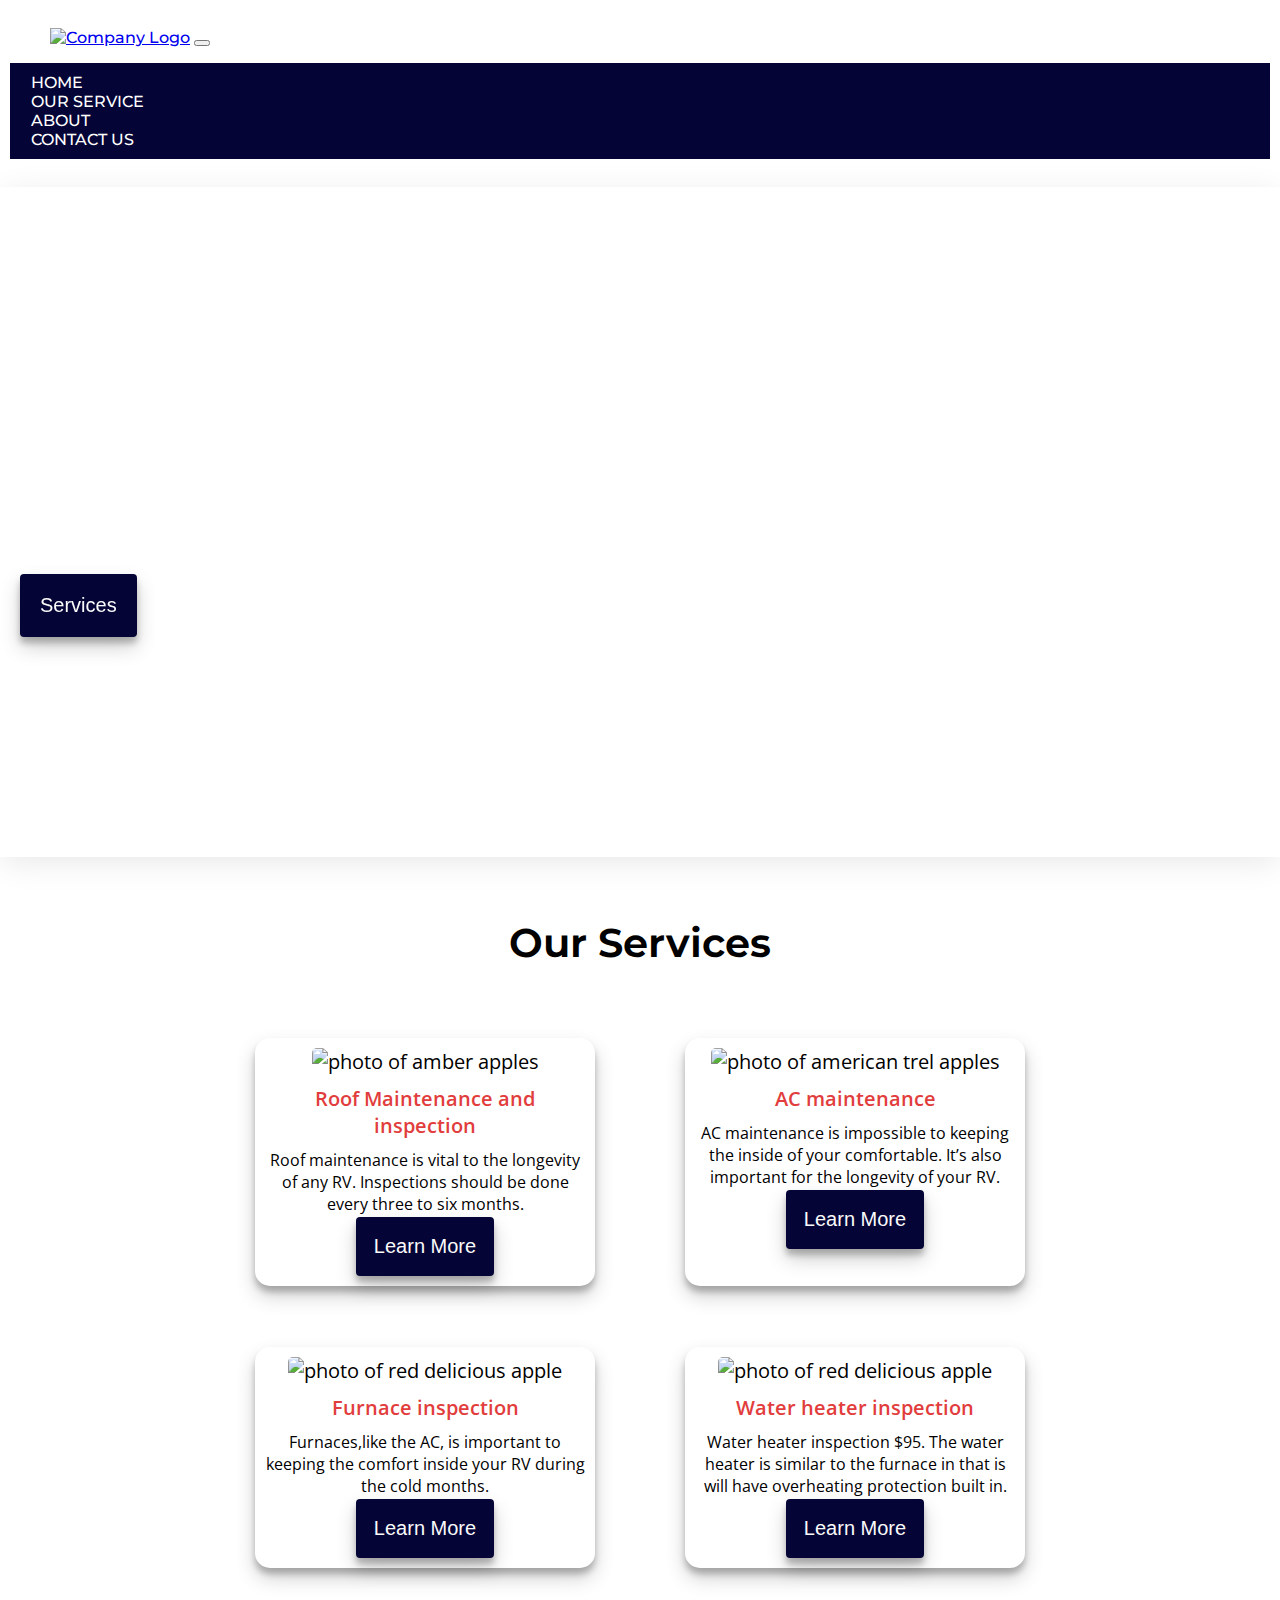
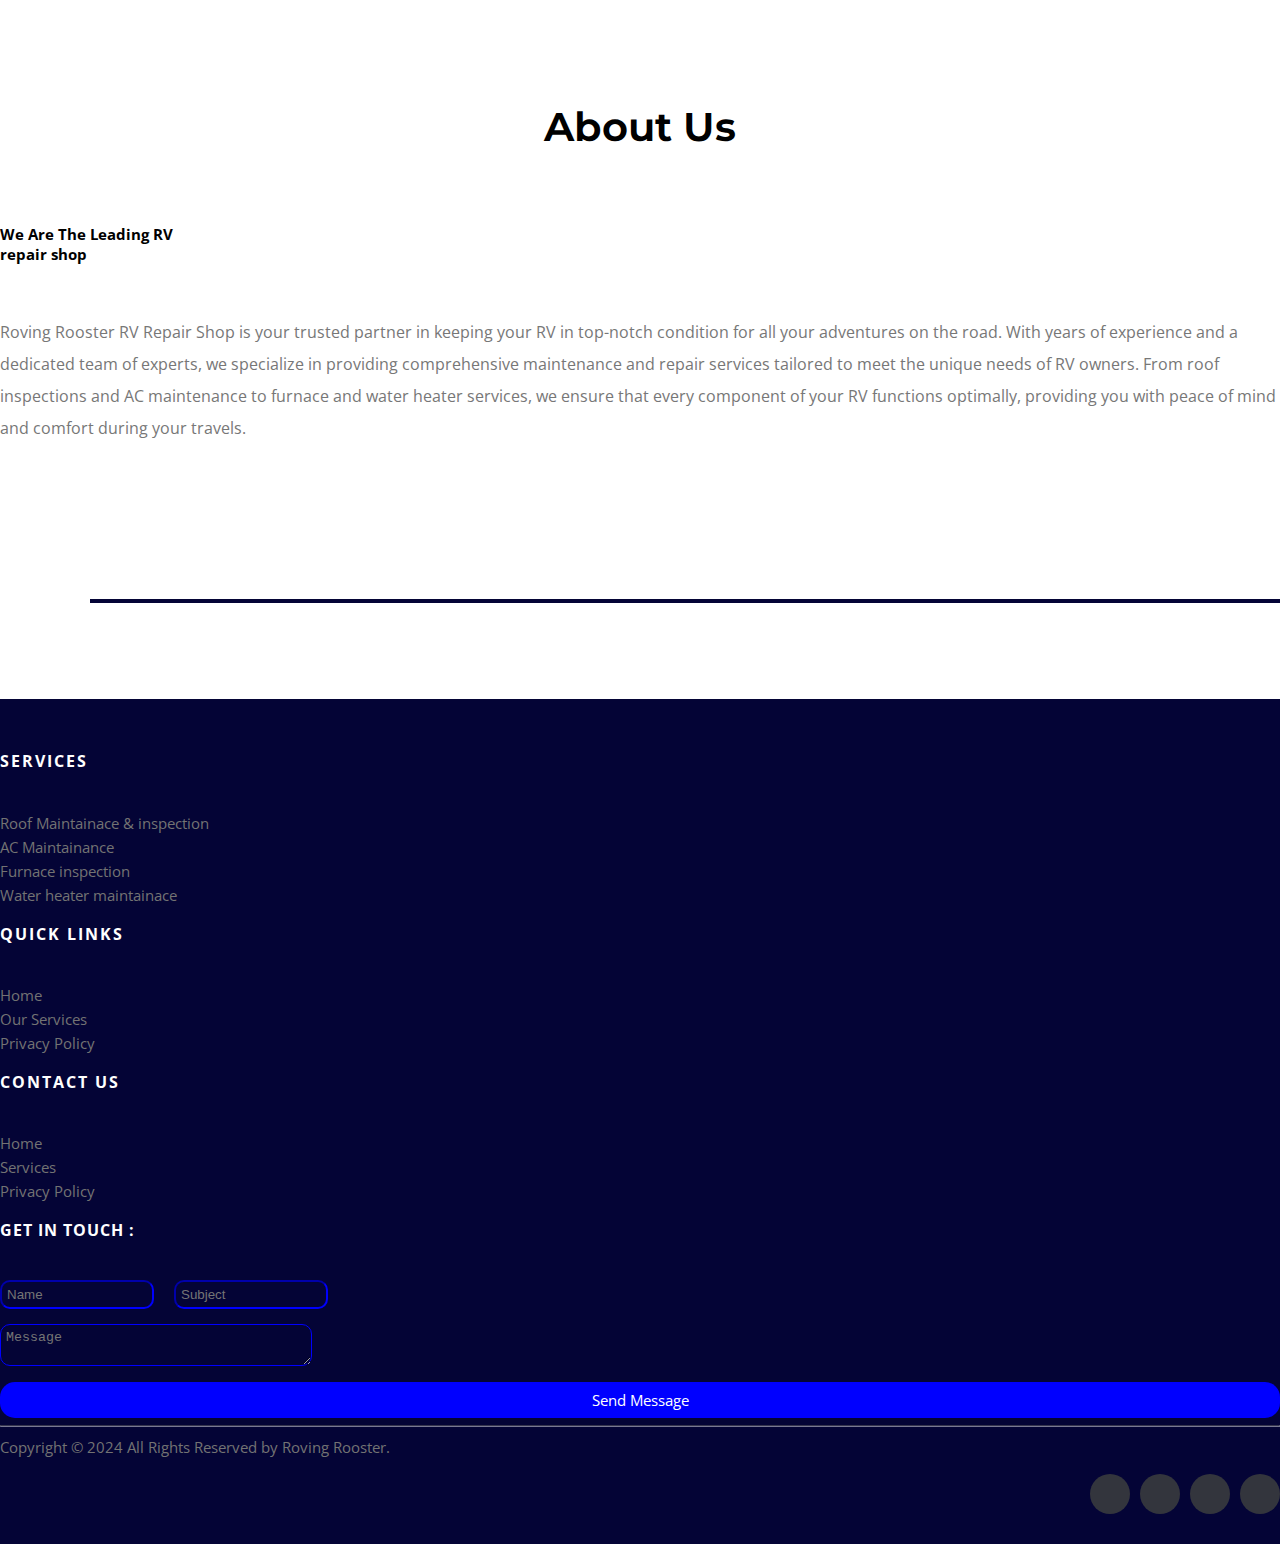
==== commit dbb39642: "-----" ====
--- a/index.html
+++ b/index.html
@@ -52,7 +52,7 @@
     <header id="header" style="background-image: url('images/rvimage6.jpg');">
         <section id="home-sec" class="flexible home-sec">
             <div class="eye-grabber">
-                <h1>Embark on Your Next<br> Journey with Confidence.</h1>
+                <h1><span class="word">Embark on Your Next<br>Journey with Confidence.</span></h1>
                 <button class="btn hero_btn" onclick="window.location.href = '#services';">
                     Services
                 </button>
--- a/css/index.css
+++ b/css/index.css
@@ -9,6 +9,71 @@
     box-sizing: border-box;
     scroll-behavior: smooth;
 }
+
+/*** Hero text animation ***/
+@import url("https://fonts.googleapis.com/css2?family=Playfair+Display:wght@600");
+
+:root {
+    --bar-scale-y: 0;
+    --sparkle-color: rgb(253 244 215 / 40%);
+}
+
+@keyframes pop-word {
+    to {
+        transform: rotateX(0);
+    }
+}
+
+@keyframes show {
+    to {
+        opacity: 1;
+    }
+}
+
+@keyframes bar-scale {
+    to {
+        transform: scaleY(1);
+    }
+}
+
+@keyframes sparkle {
+    0% {
+        transform: scale(0);
+    }
+
+    60% {
+        transform: scale(1) translate(4px, 1px) rotate(8deg);
+    }
+
+    100% {
+        transform: scale(0) translate(4px, 1px) rotate(8deg);
+    }
+}
+
+@keyframes shimmer {
+    to {
+        text-shadow: 0 0 8px red;
+    }
+}
+
+h1 {
+    color: white;
+
+    line-height: 0.85;
+    perspective: 500px;
+}
+
+.word {
+    display: block;
+
+    animation: show 0.01s forwards, pop-word 1.5s forwards;
+    animation-timing-function: cubic-bezier(0.14, 1.23, 0.33, 1.16);
+    opacity: 0;
+
+    transform: rotateX(120deg);
+    transform-origin: 50% 100%;
+}
+/* End */
 
 body {
     margin: 0;
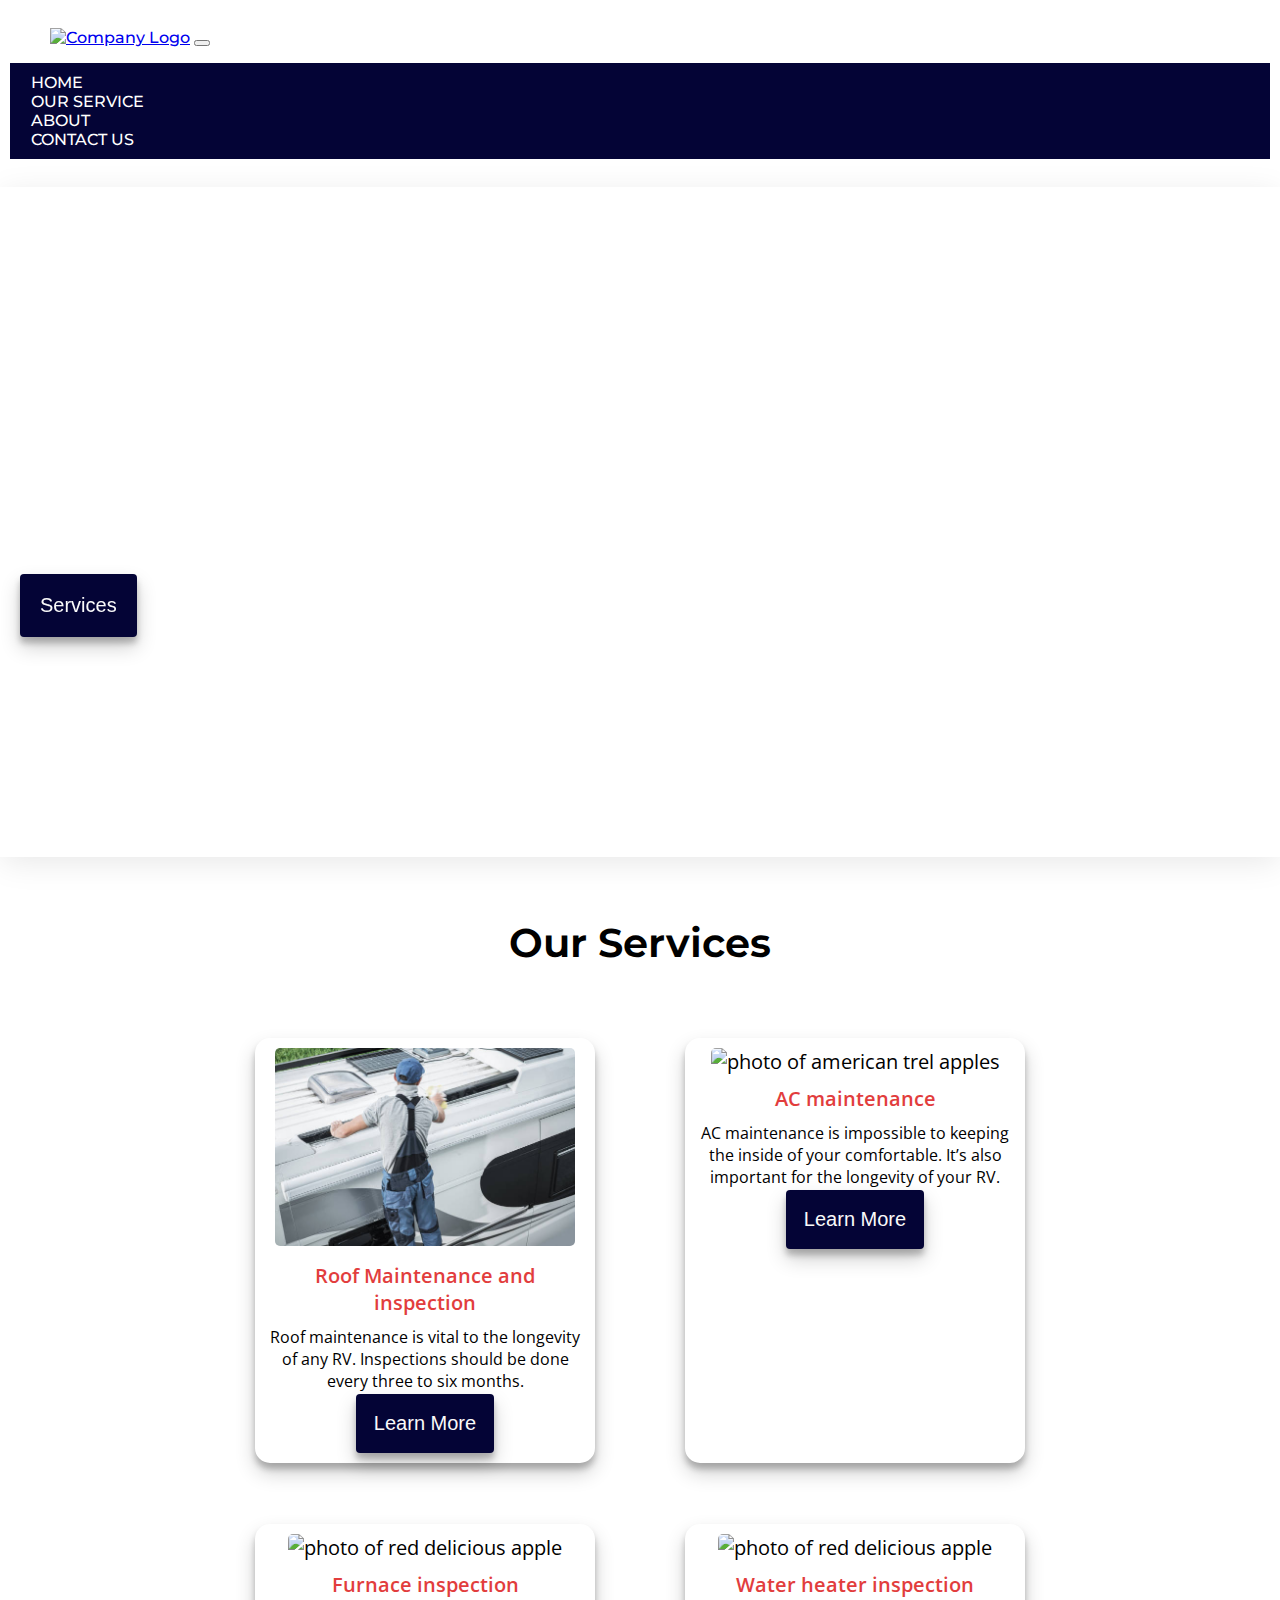
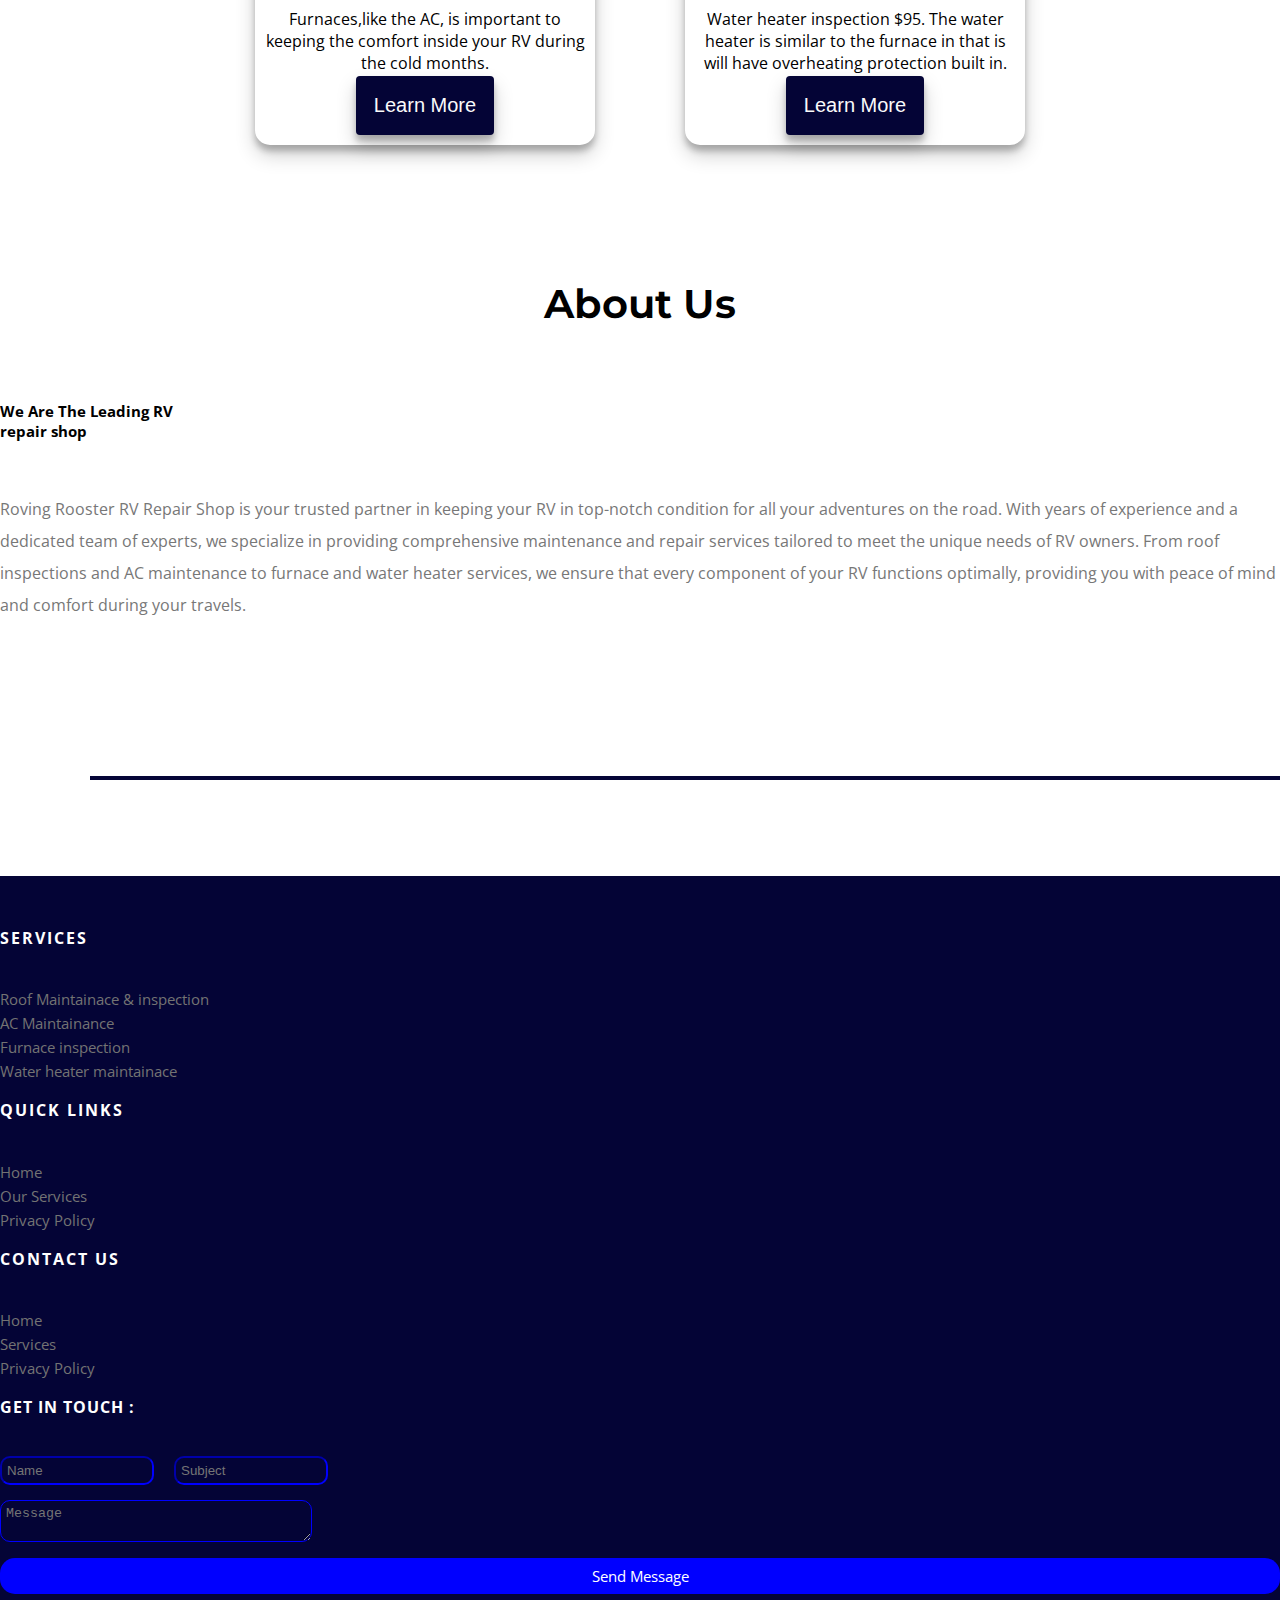
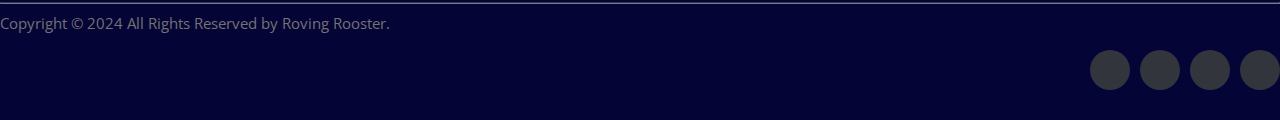
==== commit c8983df4: "----" ====
--- a/index.html
+++ b/index.html
@@ -65,7 +65,7 @@
             <div class="sec-content-div flexible">
 
                 <div class="tile">
-                    <img src="images/rvimage1.jpeg" alt="photo of amber apples" />
+                    <img src="images/roof.jpg" alt="photo of amber apples" />
                     <h4>Roof Maintenance and inspection</h4>
                     <p>
                         Roof maintenance is vital to the longevity of any RV. Inspections should be done every three to
